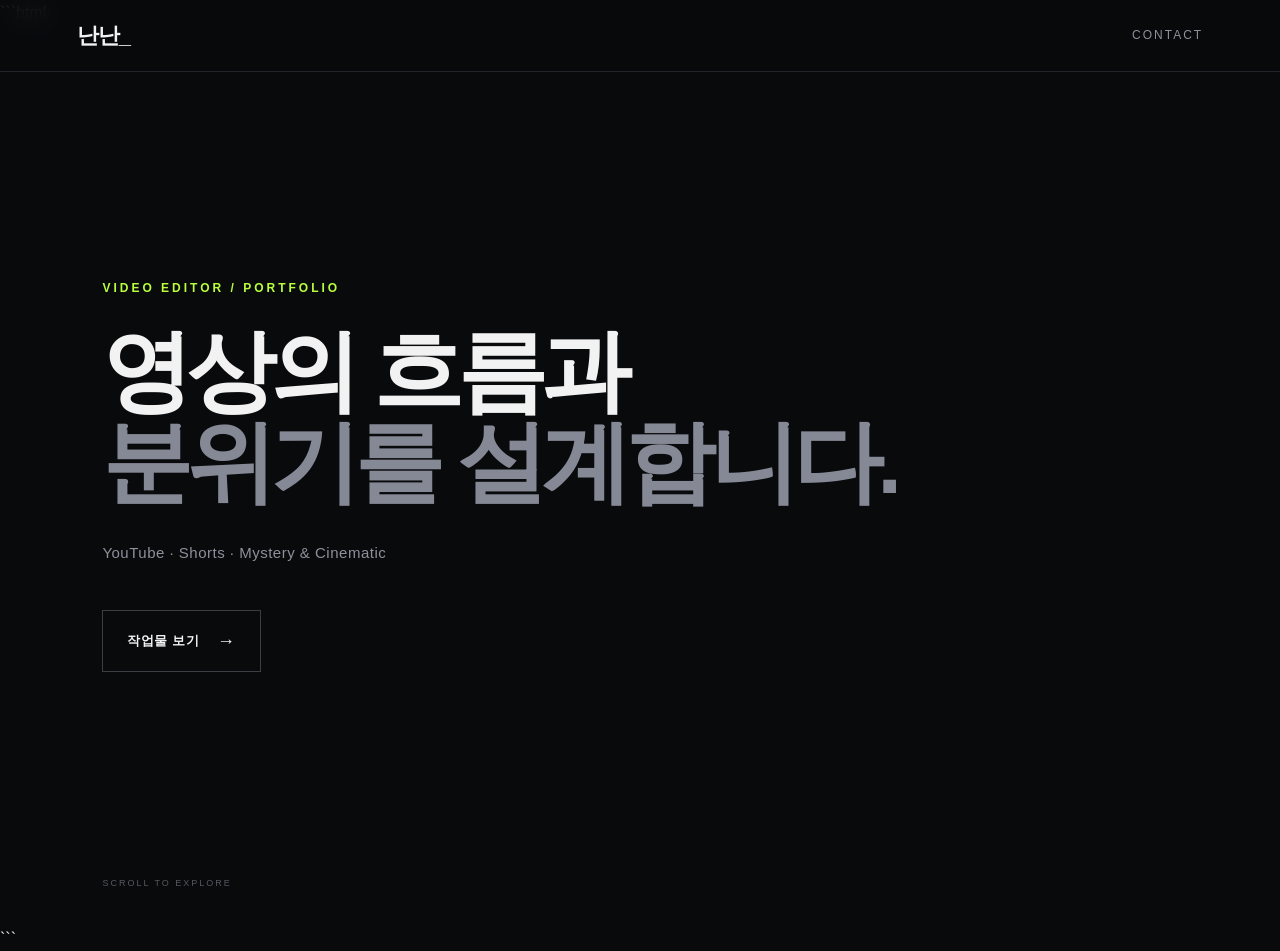
==== index.html @ 6393e068 "Add files via upload" ====
```html
<!DOCTYPE html>
<html lang="ko">
<head>
    <meta charset="UTF-8">

    <meta name="viewport"
          content="width=device-width, initial-scale=1.0">

    <meta name="description"
          content="난난_ 영상 편집 포트폴리오. YouTube, Shorts, Mystery & Cinematic Video Editing.">

    <title>난난_ | Video Editor Portfolio</title>

    <link rel="stylesheet" href="css/style.css">
</head>

<body>

<!-- =========================
     HEADER
========================= -->

<header class="header">

    <a href="#" class="logo">
        난난_
    </a>

   <nav class="navigation">
    <a href="#contact">CONTACT</a>
</nav>

</header>


<main>

<!-- =========================
     HERO
========================= -->

<section class="hero">

    <div class="hero-content">

        <p class="eyebrow">
            VIDEO EDITOR / PORTFOLIO
        </p>

        <h1>
            영상의 흐름과<br>
            <span>분위기를 설계합니다.</span>
        </h1>

        <p class="hero-description">
            YouTube · Shorts · Mystery & Cinematic
        </p>

        <a href="works.html" class="hero-button">
    작업물 보기 <span>→</span>
</a>

    </div>

    <div class="hero-scroll">
        SCROLL TO EXPLORE
    </div>

</section>



</main>



<!-- =========================
     FOOTER
========================= -->



<script src="js/main.js"></script>

</body>
</html>
```
---- css/style.css ----
* {
    margin: 0;
    padding: 0;
    box-sizing: border-box;
}

html {
    scroll-behavior: smooth;
}

body {
    background: #090a0c;
    color: #f2f2f2;
    font-family: Arial, "Noto Sans KR", sans-serif;
    line-height: 1.6;
}

a {
    color: inherit;
    text-decoration: none;
}


/* =========================
   HEADER
========================= */

.header {
    position: fixed;
    top: 0;
    left: 0;

    width: 100%;
    height: 72px;

    padding: 0 6vw;

    display: flex;
    align-items: center;
    justify-content: space-between;

    background: rgba(9, 10, 12, 0.85);

    border-bottom: 1px solid #202329;

    backdrop-filter: blur(12px);

    z-index: 100;
}

.logo {
    font-size: 22px;
    font-weight: 800;
    letter-spacing: -1px;
}

.navigation {
    display: flex;
    gap: 32px;
}

.navigation a {
    font-size: 12px;
    letter-spacing: 2px;
    color: #8d919b;

    transition: 0.25s;
}

.navigation a:hover {
    color: #b9ff3d;
}


/* =========================
   HERO
========================= */

/* =========================
   HERO / INTRO
========================= */

.hero {
    min-height: 100vh;

    padding: 0 8vw;

    display: flex;
    flex-direction: column;
    justify-content: center;

    position: relative;
}

.hero-content {
    max-width: 1100px;
}

.eyebrow {
    margin-bottom: 28px;

    color: #b9ff3d;

    font-size: 12px;
    font-weight: 700;

    letter-spacing: 3px;
}

.hero h1 {
    margin: 0;

    font-size: clamp(52px, 7vw, 105px);

    line-height: 1.02;

    letter-spacing: -6px;

    font-weight: 800;
}

.hero h1 span {
    color: #858995;
}

.hero-description {
    margin-top: 32px;

    color: #8d919b;

    font-size: 15px;

    letter-spacing: 0.5px;
}

.hero-button {
    display: inline-flex;
    align-items: center;
    gap: 18px;

    width: fit-content;

    margin-top: 45px;

    padding: 16px 24px;

    border: 1px solid #3a3e45;

    color: #f2f2f2;

    font-size: 13px;
    font-weight: 600;

    letter-spacing: 0.5px;

    transition:
        background 0.25s ease,
        color 0.25s ease,
        border-color 0.25s ease,
        transform 0.25s ease;
}

.hero-button span {
    font-size: 18px;

    transition: transform 0.25s ease;
}

.hero-button:hover {
    background: #b9ff3d;

    border-color: #b9ff3d;

    color: #090a0c;

    transform: translateX(5px);
}

.hero-button:hover span {
    transform: translateX(4px);
}

.hero-scroll {
    position: absolute;

    left: 8vw;
    bottom: 35px;

    color: #555962;

    font-size: 9px;

    letter-spacing: 2px;
}

/* =========================
   SECTION
========================= */

.section {
    padding: 140px 8vw;
}

.section-title span {
    color: #b9ff3d;

    font-size: 11px;
    font-weight: bold;

    letter-spacing: 2px;
}

.section-title h2 {
    margin-top: 10px;

    font-size: clamp(32px, 5vw, 60px);

    letter-spacing: -3px;
}


/* =========================
   FILTER
========================= */

.filters {
    display: flex;
    gap: 10px;

    margin-top: 55px;
    margin-bottom: 35px;
}

.filter {
    padding: 9px 16px;

    background: transparent;

    border: 1px solid #2b2f36;

    color: #8d919b;

    cursor: pointer;

    font-size: 11px;
    letter-spacing: 1px;

    transition: 0.25s;
}

.filter:hover,
.filter.active {
    background: #b9ff3d;
    border-color: #b9ff3d;
    color: #090a0c;
}


/* =========================
   PROJECTS
========================= */


/* 1. 전체 리스트를 감싸는 구역 */
.projects {
    display: flex;             
    flex-wrap: wrap-reverse;       /* 최신 영상이 위로 올라오도록 설정 */
    flex-direction: row-reverse;   /* HTML 하단 코드가 맨 앞으로 정렬 */
    justify-content: center;       /* 💡 왼쪽으로 쏠리지 않고 화면 중앙에 오도록 배치 */
    gap: 40px 30px;                /* 위아래 간격 40px, 좌우 간격 30px */
}

/* 2. 일반 가로형 유튜브 영상 설정 (💡 반응형 비율 유지형) */
.project {
    flex: 1 1 calc(50% - 15px);   /* 💡 화면을 절반씩(2열) 일정하게 꽉 채우도록 설정 */
    max-width: 580px;             /* 너무 무한정 커지지 않도록 최대 크기만 제한 */
    min-width: 320px;             
    transition: 0.3s;
}

/* 3. 💡 쇼츠 영상들만 따로 골라서 일정한 비율 유지하기 */
.project[data-category="shorts"] {
    flex: 1 1 calc(33.333% - 20px); /* 💡 쇼츠는 화면 너비에 맞춰 한 줄에 3개씩(3열) 균등 배분 */
    max-width: 360px;               /* 쇼츠의 이쁜 최대 크기 유지 */
    min-width: 260px;               /* 화면이 작아질 때 최소 크기 */
}

/* 4. 비디오 박스 및 내부 아이프레임 */
.video-box {
    position: relative;
    width: 100%;
    aspect-ratio: 16 / 9;           /* 가로 영상은 16:9 비율 고정 */
    overflow: hidden;
    background: #111318;
    border: 1px solid #252830;
}

/* 쇼츠 비디오 박스는 9:16 비율 고정 */
.project[data-category="shorts"] .video-box {
    aspect-ratio: 9 / 16;
}

.video-box iframe {
    width: 100%;
    height: 100%;
    border: none;
}

/* 5. 텍스트 요소들 */
.project-category {
    margin-top: 18px;
    color: #b9ff3d;
    font-size: 10px;
    font-weight: bold;
    letter-spacing: 2px;
}

.project h3 {
    margin-top: 6px;
    font-size: 22px;
    letter-spacing: -1px;
}

.project > p:last-child {
    margin-top: 8px;
    color: #8d919b;
    font-size: 13px;
}


/* =========================
   ABOUT
========================= */

.about-content {
    display: grid;

    grid-template-columns: 1fr 1fr;

    gap: 80px;

    margin-top: 60px;
}

.about-text {
    max-width: 600px;

    font-size: 28px;

    line-height: 1.5;

    letter-spacing: -1px;
}

.skills {
    display: grid;

    grid-template-columns: repeat(2, 1fr);

    gap: 12px;
}

.skills div {
    padding: 20px;

    border: 1px solid #252830;

    color: #8d919b;

    font-size: 11px;

    letter-spacing: 1px;
}


/* =========================
   CONTACT
========================= */

.contact {
    min-height: 70vh;

    display: flex;
    flex-direction: column;
    justify-content: center;
}

.contact > p {
    margin-top: 30px;

    color: #8d919b;
}

.email {
    width: fit-content;

    margin-top: 20px;

    padding-bottom: 5px;

    border-bottom: 1px solid #b9ff3d;

    color: #b9ff3d;

    font-size: 18px;
}


/* =========================
   FOOTER
========================= */

.footer {
    padding: 40px 8vw;

    border-top: 1px solid #202329;

    display: flex;
    justify-content: space-between;
    align-items: center;
}

.footer strong {
    margin-right: 15px;
}

.footer span,
.footer p {
    color: #8d919b;

    font-size: 10px;

    letter-spacing: 1px;
}


/* =========================
   MOBILE
========================= */

@media (max-width: 700px) {

    .header {
        padding: 0 5vw;
    }

    .navigation {
        gap: 15px;
    }

    .navigation a {
        font-size: 9px;
    }

   .hero {
    min-height: 100vh;

    padding: 0 6vw;
}

.hero h1 {
    font-size: 48px;

    letter-spacing: -3px;
}
    .section {
        padding: 100px 6vw;
    }

    .projects {
        grid-template-columns: 1fr;
    }

    .about-content {
        grid-template-columns: 1fr;
        gap: 50px;
    }

    .about-text {
        font-size: 22px;
    }

    .footer {
        padding: 30px 6vw;

        flex-direction: column;
        align-items: flex-start;

        gap: 15px;
    }
}
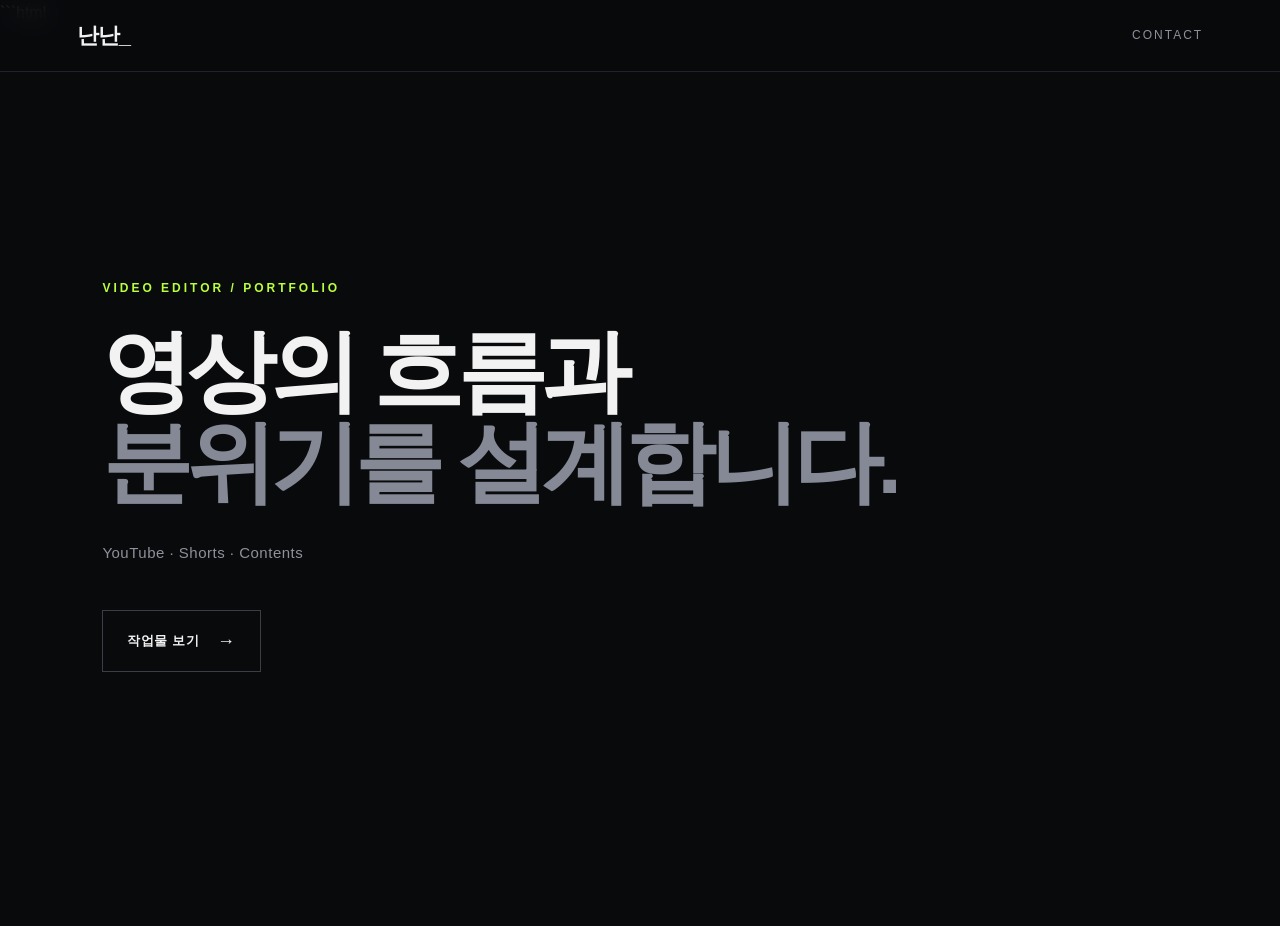
==== commit e7055197: "Add files via upload" ====
--- a/index.html
+++ b/index.html
@@ -54,7 +54,7 @@
         </h1>
 
         <p class="hero-description">
-            YouTube · Shorts · Mystery & Cinematic
+            YouTube · Shorts · Contents
         </p>
 
         <a href="works.html" class="hero-button">
@@ -64,7 +64,7 @@
     </div>
 
     <div class="hero-scroll">
-        SCROLL TO EXPLORE
+        
     </div>
 
 </section>
@@ -85,4 +85,3 @@
 
 </body>
 </html>
-```
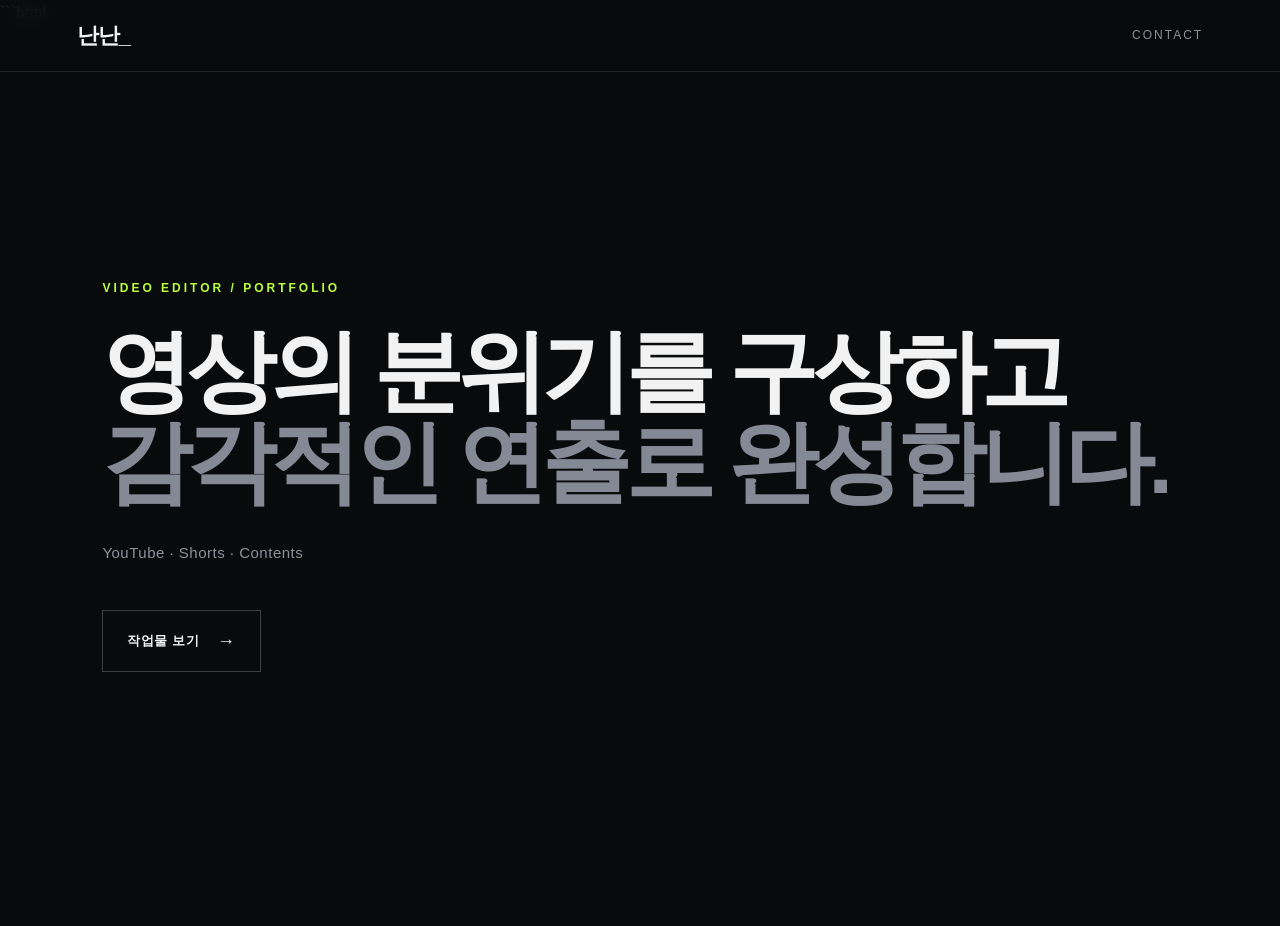
==== commit ccdc36ba: "Add files via upload" ====
--- a/index.html
+++ b/index.html
@@ -2,13 +2,14 @@
 <!DOCTYPE html>
 <html lang="ko">
 <head>
-    <meta charset="UTF-8">
+ <meta charset="UTF-8">
 
     <meta name="viewport"
           content="width=device-width, initial-scale=1.0">
 
     <meta name="description"
           content="난난_ 영상 편집 포트폴리오. YouTube, Shorts, Mystery & Cinematic Video Editing.">
+<link rel="icon" type="image/png" href="logo.png?v=2">
 
     <title>난난_ | Video Editor Portfolio</title>
 
@@ -49,8 +50,8 @@
         </p>
 
         <h1>
-            영상의 흐름과<br>
-            <span>분위기를 설계합니다.</span>
+            영상의 분위기를 구상하고<br>
+            <span>감각적인 연출로 완성합니다.</span>
         </h1>
 
         <p class="hero-description">
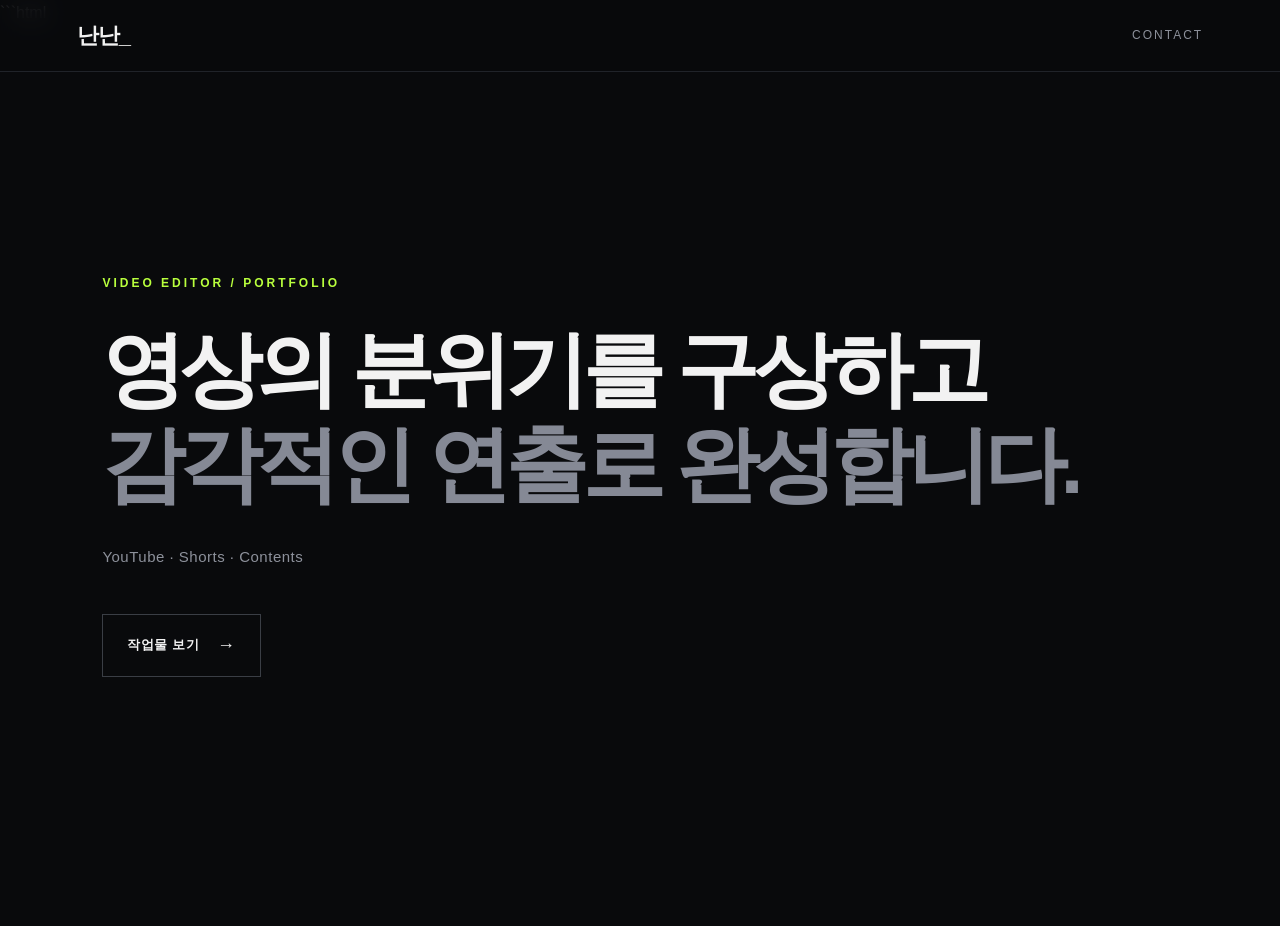
==== commit 07167a89: "Add files via upload" ====
--- a/index.html
+++ b/index.html
@@ -36,6 +36,7 @@
 
 
 <main>
+
 
 <!-- =========================
      HERO
@@ -84,5 +85,22 @@
 
 <script src="js/main.js"></script>
 
+<script>
+document.addEventListener("DOMContentLoaded", function () {
+    // 1. 브라우저 저장소에서 works 페이지가 계산해 둔 숫자를 꺼내옵니다.
+    // 만약 아직 한번도 계산된 적이 없다면 기본값인 0으로 세팅합니다.
+    const youtubeCount = localStorage.getItem("works_youtube") || 0;
+    const shortsCount = localStorage.getItem("works_shorts") || 0;
+    const totalCount = localStorage.getItem("works_total") || 0;
+
+    // 2. 메인 페이지 화면(hero-scroll 구역)에 실시간 숫자를 대입합니다.
+    if(document.getElementById("youtube-count")) {
+        document.getElementById("youtube-count").innerText = youtubeCount;
+        document.getElementById("shorts-count").innerText = shortsCount;
+        document.getElementById("total-count").innerText = totalCount;
+    }
+});
+</script>
+
 </body>
 </html>
--- a/css/style.css
+++ b/css/style.css
@@ -110,9 +110,9 @@
 .hero h1 {
     margin: 0;
 
-    font-size: clamp(52px, 7vw, 105px);
-
-    line-height: 1.02;
+    font-size: clamp(42px, 6.5vw, 85px);
+
+    line-height: 1.15;
 
     letter-spacing: -6px;
 
